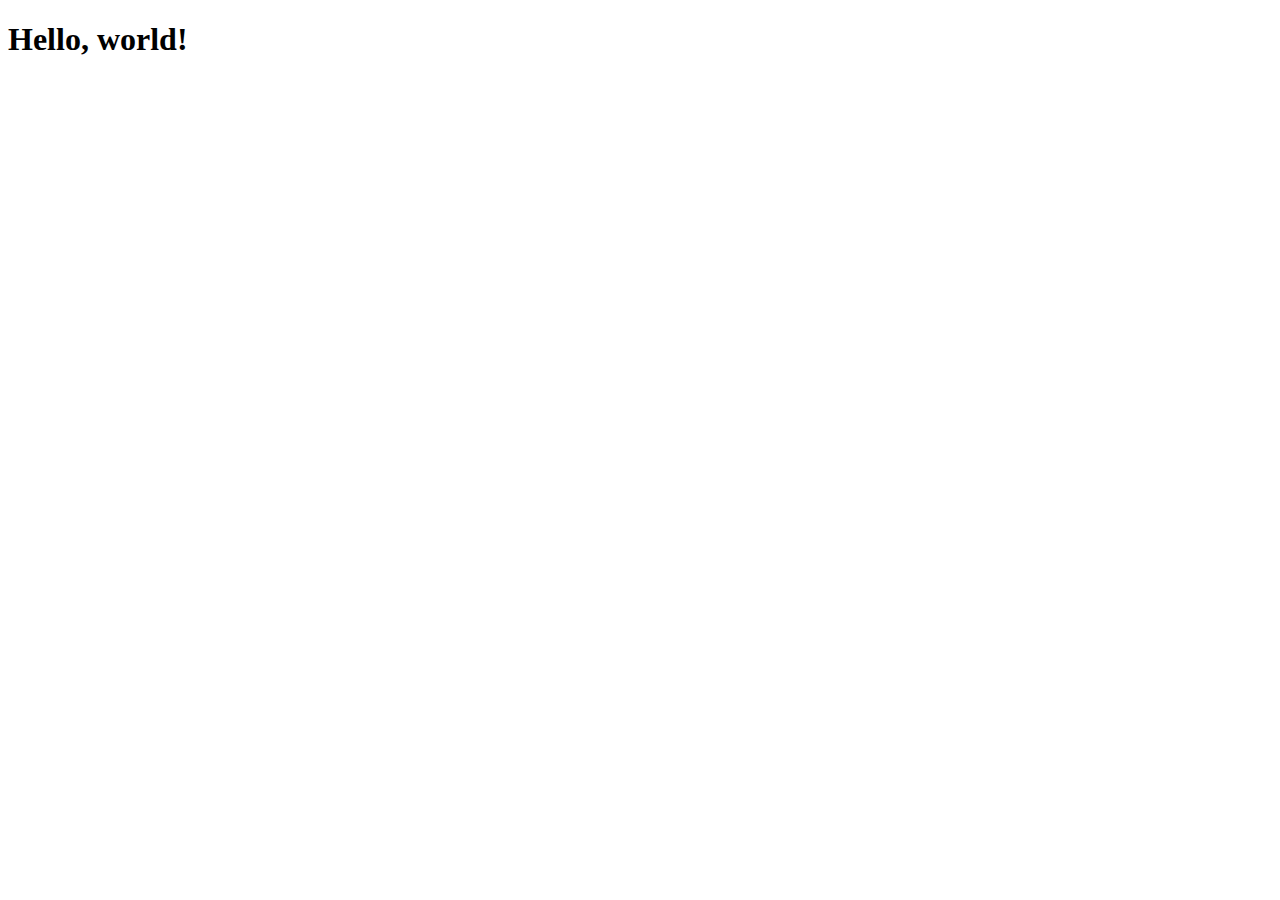
==== index.html @ e1f802a2 "initial commit" ====
<!doctype html>
<html lang="en">
  <head>
    <!-- Required meta tags -->
    <meta charset="utf-8">
    <meta name="viewport" content="width=device-width, initial-scale=1, shrink-to-fit=no">

    <!-- Bootstrap CSS -->
    <link rel="css/bootstrap.min.css">

    <title>Hello, world!</title>
  </head>
  <body>
    <h1>Hello, world!</h1>

    <!-- Option 1: jQuery and Bootstrap Bundle (includes Popper) -->
    <script src="js/jquery-3.6.0.slim.min.js"></script>
    <script src="js/bootstrap.bundle.min.js"></script>
  </body>
</html>
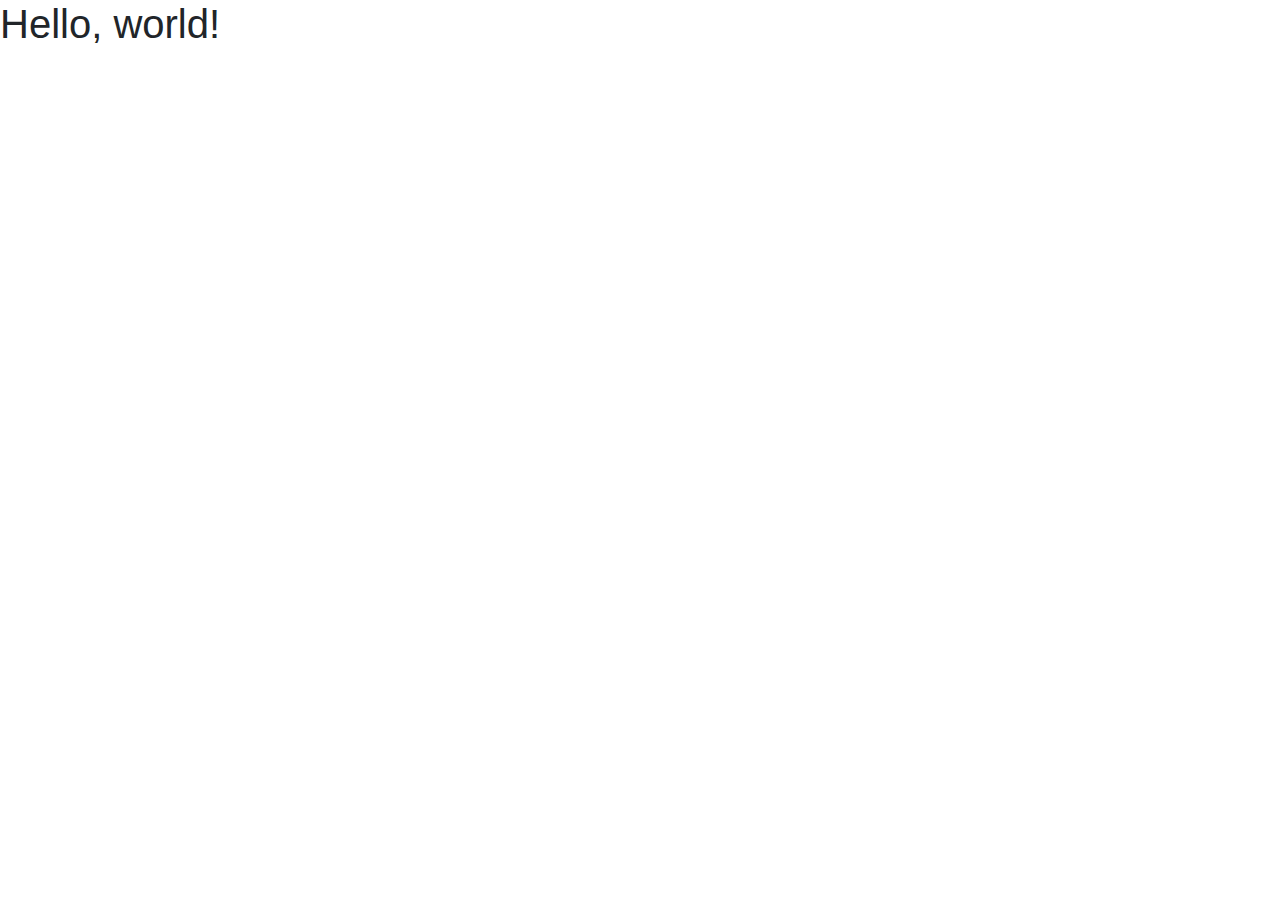
==== commit 844fcd1b: "added styles.css" ====
--- a/index.html
+++ b/index.html
@@ -6,7 +6,7 @@
     <meta name="viewport" content="width=device-width, initial-scale=1, shrink-to-fit=no">
 
     <!-- Bootstrap CSS -->
-    <link rel="css/bootstrap.min.css">
+    <link rel="stylesheet" href="css/bootstrap.min.css">
 
     <title>Hello, world!</title>
   </head>
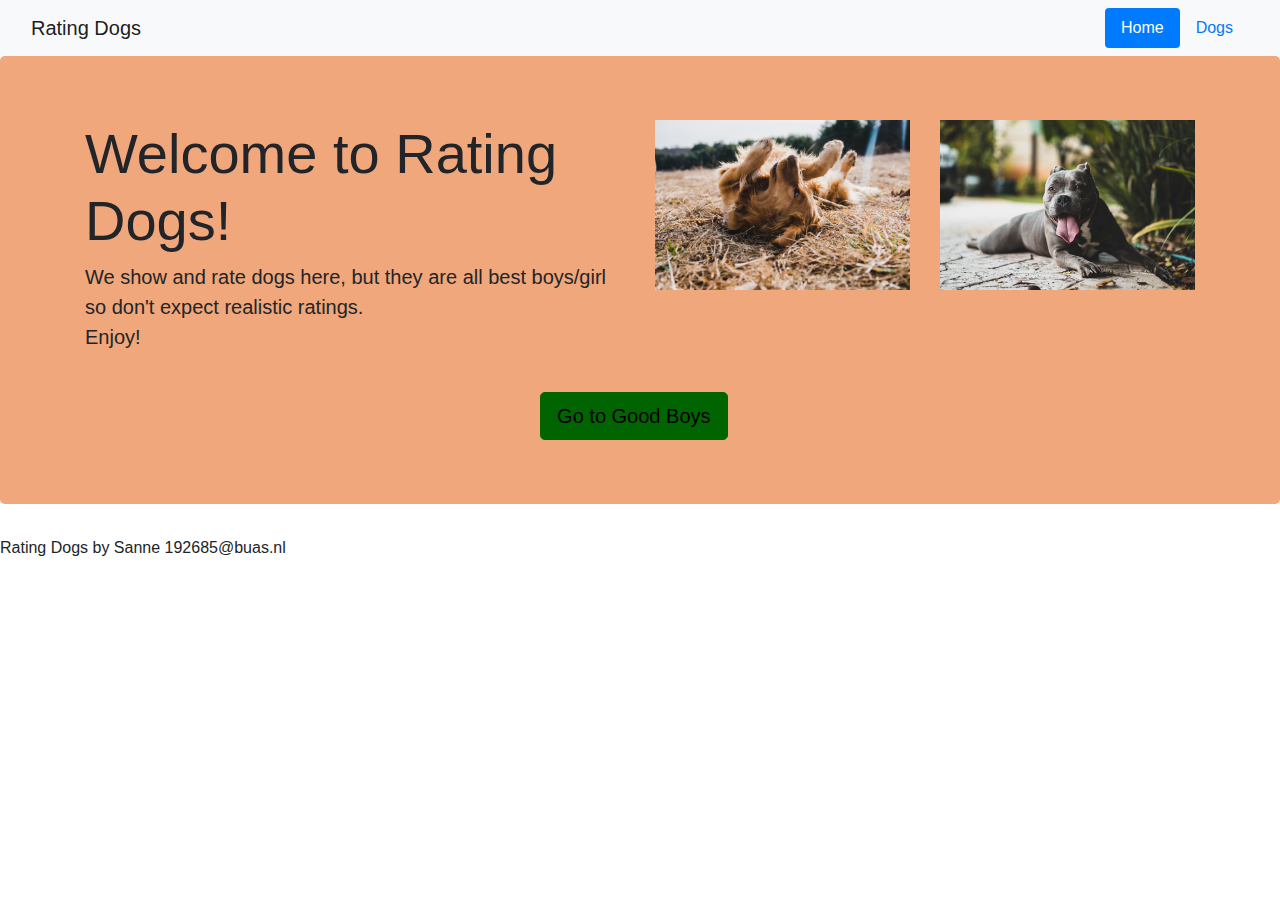
==== commit 7e7dfd3c: "Did it all" ====
--- a/index.html
+++ b/index.html
@@ -1,20 +1,59 @@
 <!doctype html>
 <html lang="en">
-  <head>
+<head>
     <!-- Required meta tags -->
     <meta charset="utf-8">
     <meta name="viewport" content="width=device-width, initial-scale=1, shrink-to-fit=no">
 
     <!-- Bootstrap CSS -->
     <link rel="stylesheet" href="css/bootstrap.min.css">
-
-    <title>Hello, world!</title>
+    <link href="css/styles.css" rel="stylesheet" type="text/css">
+<title>192685</title>
   </head>
   <body>
-    <h1>Hello, world!</h1>
-
+	  <header>
+		<nav class="navbar navbar-light bg-light">
+  			<div class="container-fluid">
+    			<span class="navbar-brand mb-0 h1">Rating Dogs</span>
+				<ul class="nav nav-pills">
+  					<li class="nav-item">
+   						<a class="nav-link active" aria-current="page" href="index.html">Home</a>
+  					</li>
+  					<li class="nav-item">
+   						<a class="nav-link" href="192685.html">Dogs</a>
+  					</li>
+				</ul>
+ 			</div>
+		</nav>
+	  </header>
+	  <main>
+		<div class="jumbotron">
+	  		<div class="container">
+				<div class="row">
+					<div class="col-sm-12 col-md-12 col-lg-6">
+						<h1 class="display-4">Welcome to Rating Dogs!</h1>
+						<p class="lead">We show and rate dogs here, but they are all best boys/girl so don't expect realistic ratings.<br>Enjoy!</p>
+					</div>
+					<div class="col-sm-12 col-md-6 col-lg-3">
+						<img src="images/michael-oxendine-t7wwffh6x8E-unsplash.jpg" class="img-fluid" alt="doggo rolling">
+					</div>
+					<div class="col-sm-12 col-md-6 col-lg-3">
+						<img src="images/christopher-ayme-ocZ-_Y7-Ptg-unsplash.jpg" class="img-fluid" alt="doggo with tongue">
+					</div>
+				</div>
+				<div class="row">
+					<div class="col-12"><br>
+						<a class="btn btn-primary btn-lg" href="192685.html" role="button">Go to Good Boys</a>
+					</div>
+				</div>
+			</div>
+		</div>
+	  </main>
+	  <footer>
+		Rating Dogs by Sanne 192685@buas.nl
+	  </footer>
     <!-- Option 1: jQuery and Bootstrap Bundle (includes Popper) -->
     <script src="js/jquery-3.6.0.slim.min.js"></script>
-    <script src="js/bootstrap.bundle.min.js"></script>
+    <script src="js/bootstrap.bundle.min.js"></script> 
   </body>
 </html>--- a/css/styles.css
+++ b/css/styles.css
@@ -0,0 +1,15 @@
+@charset "utf-8";
+.goodboy img {
+    border: thick solid #845F49;
+}
+
+.jumbotron {
+    background-color: #F0A77B;	
+}
+
+.btn {
+    margin-left: 41%;
+	background-color: darkgreen;
+	border-color: darkgreen;
+	color: black
+}
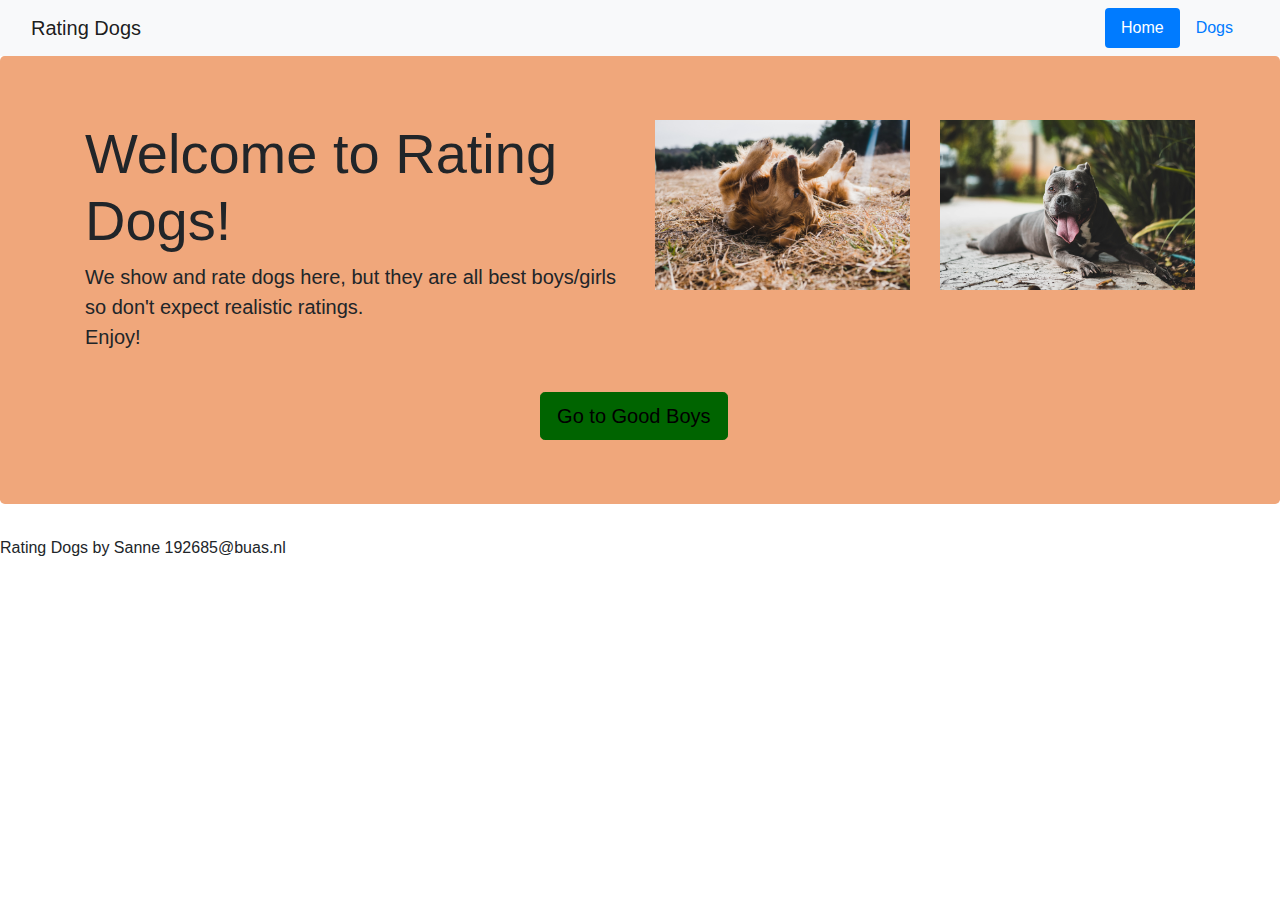
==== commit b7649b5c: "girls" ====
--- a/index.html
+++ b/index.html
@@ -32,7 +32,7 @@
 				<div class="row">
 					<div class="col-sm-12 col-md-12 col-lg-6">
 						<h1 class="display-4">Welcome to Rating Dogs!</h1>
-						<p class="lead">We show and rate dogs here, but they are all best boys/girl so don't expect realistic ratings.<br>Enjoy!</p>
+						<p class="lead">We show and rate dogs here, but they are all best boys/girls so don't expect realistic ratings.<br>Enjoy!</p>
 					</div>
 					<div class="col-sm-12 col-md-6 col-lg-3">
 						<img src="images/michael-oxendine-t7wwffh6x8E-unsplash.jpg" class="img-fluid" alt="doggo rolling">
